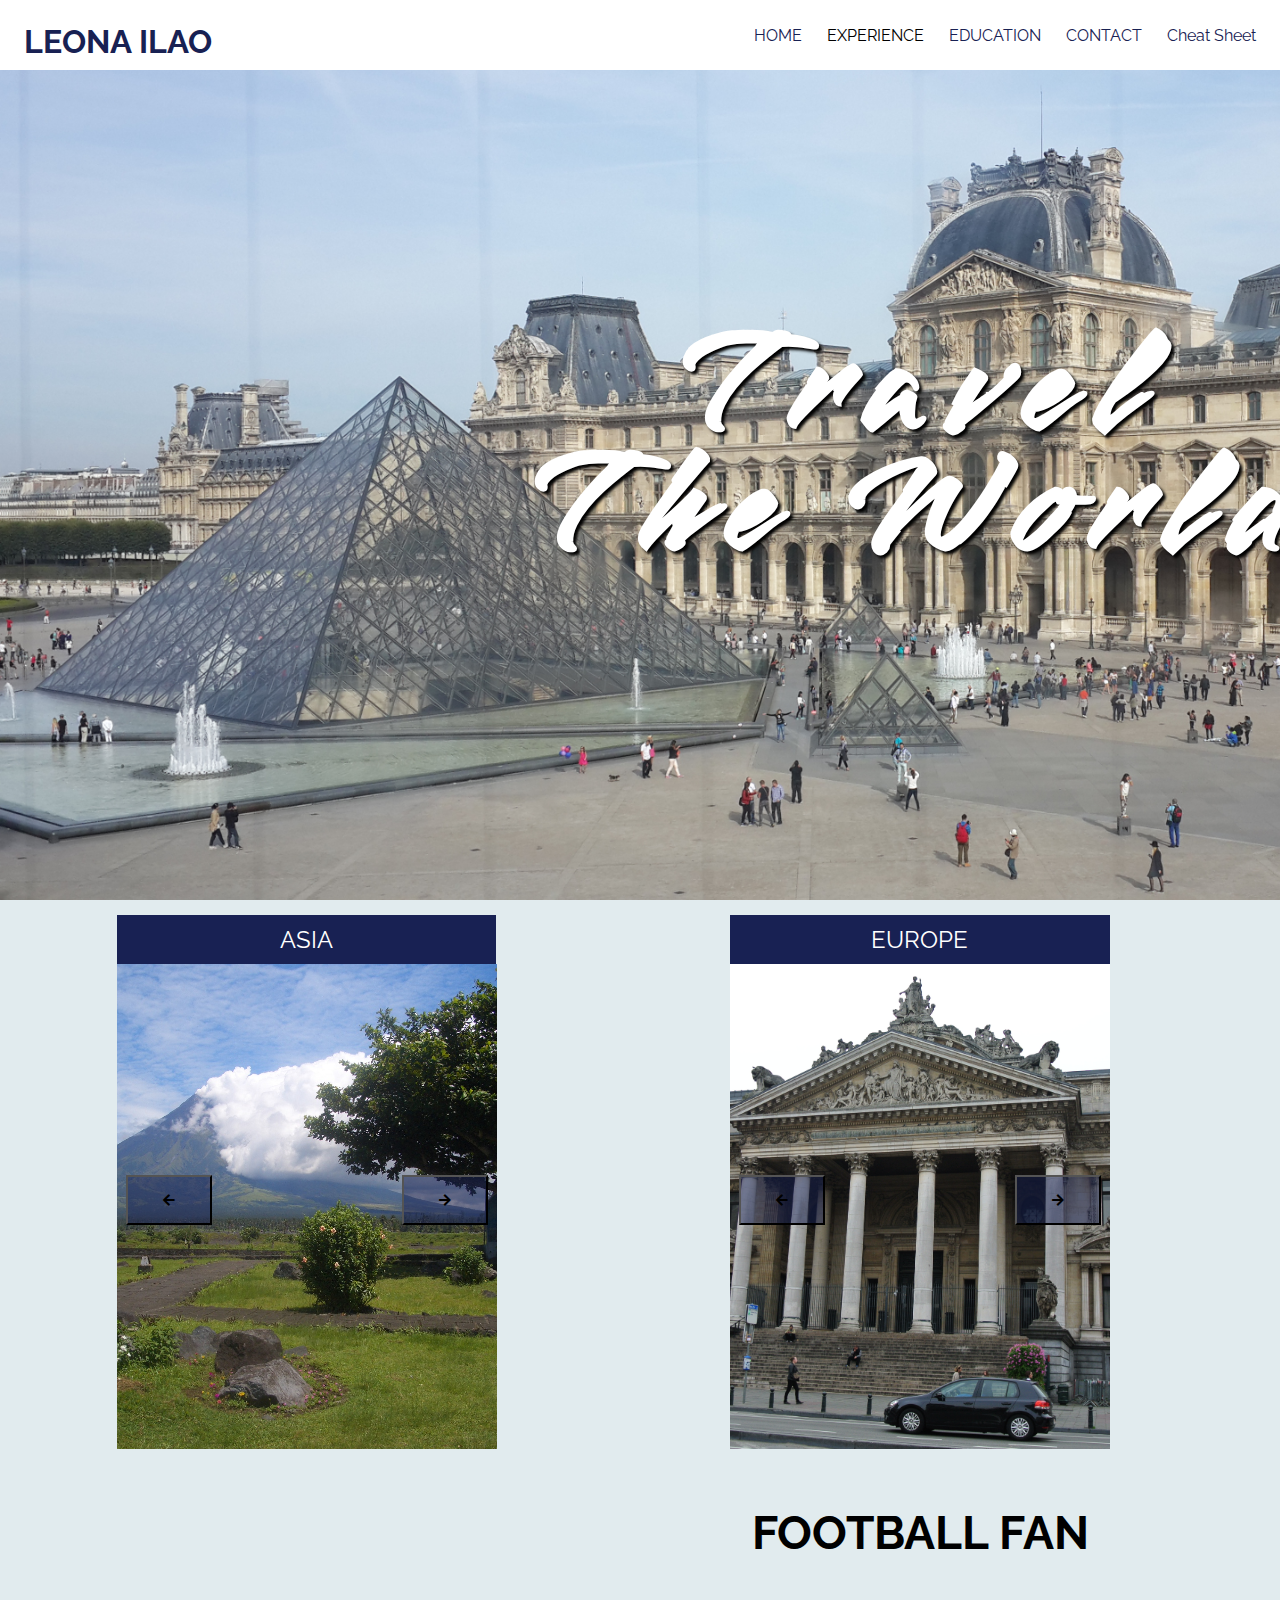
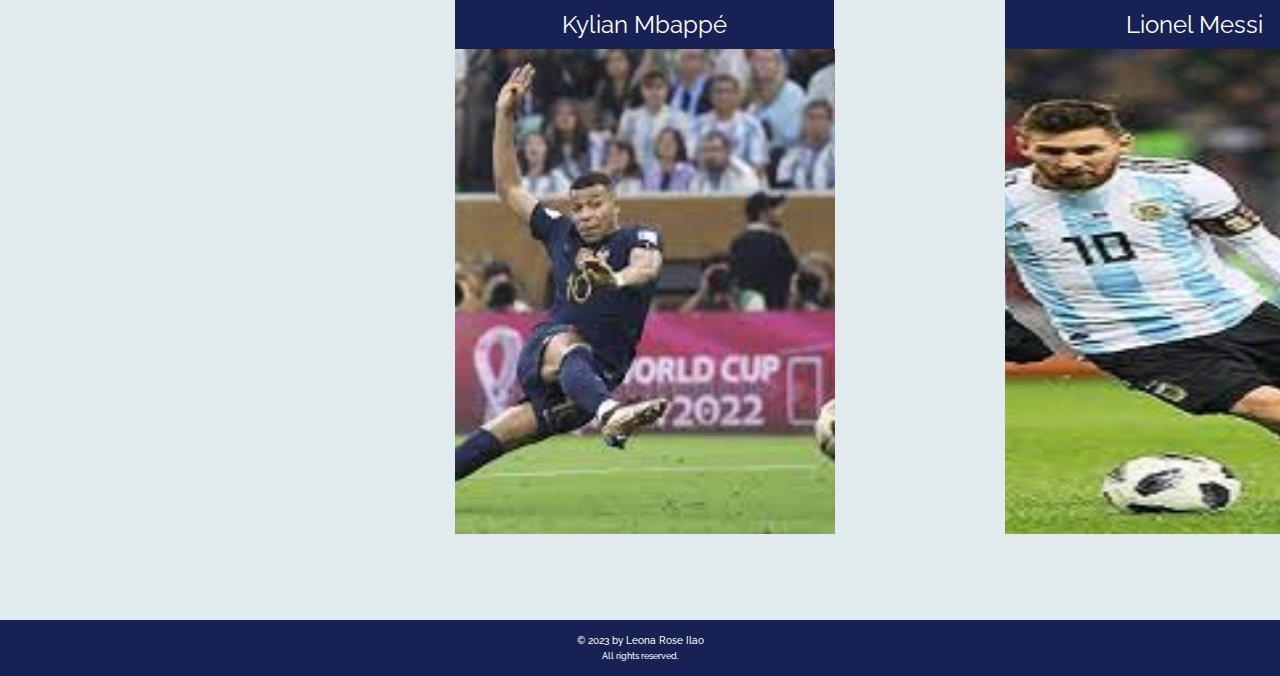
==== travels.html @ 14239ec6 "Initial Commit" ====
<!DOCTYPE html>
<html lang="en">
  <head>
    <meta charset="UTF-8" />
    <meta name="viewport" content="width=device-width, initial-scale=1.0" />
    <title>LEONA ILAO - interests</title>

    <!-- CSS -->
    <link rel="stylesheet" href="travels.css" />
    <link rel="stylesheet" href="navbar.css" />

    <!-- FONT AWESOME -->
    <link
      rel="stylesheet"
      href="https://cdnjs.cloudflare.com/ajax/libs/font-awesome/5.15.3/css/all.min.css"
      integrity="sha512-I/YYK8i0qFLtEX0fTuBZyFzxEwtZwjqKnhqS1fyOAGMxOet9qOtnK3sh+0P02Q7F6BuPlQhmDBFCaQq9R8j+nQ=="
      crossorigin="anonymous"
    />
    
    <link
      rel="stylesheet"
      href="https://cdnjs.cloudflare.com/ajax/libs/font-awesome/5.15.4/css/all.min.css"
    />
  </head>

  <body>
    <header>
      <nav class="navbar">
        <h1 class="nav-branding">LEONA ILAO</h1>
        <ul class="nav-menu">
          <li class="nav-item">
            <a href="index.html#home" target="_blank">HOME</a>
          </li>
          <li class="nav-item dropdown">
            <p class="dropdown_btn">EXPERIENCE</p>
            <div class="links hide-dd">
              <a href="index.html#exp" target="_blank">WORK EXPERIENCE</a>
              <a href="index.html#tp" target="_blank">TECHNICAL PROFICIENCIES</a>
              <a href="index.html#cert" target="_blank">CERTIFICATION</a>
            </div>
          </li>
          <li class="nav-item">
            <a href="index.html#educ" target="_blank">EDUCATION</a>
          </li>
          <li class="nav-item">
            <a href="index.html#contact" target="_blank">CONTACT</a>
          </li>
          <li class="nav-item dropdown">
            <a href="css_cs.html" target="_blank">Cheat Sheet</a>
          </li>
        </ul>
        <div class="hamburger">
          <span class="bar"></span>
          <span class="bar"></span>
          <span class="bar"></span>
        </div>
      </nav>
    </header>


    <main id="travel-content">
      <div class="travel-content">
        <h1>
          Travel <br />
          The World
        </h1>
      </div>
    </main>

    <!-- asia -->
    <section class="carousel-container">
      <div class="carousel">
        <p>ASIA</p>
        <div class="image-container" id="imgs">
          <img src="./img/travel_photos/asia/philippines1.JPG" alt="" />
          <img src="./img/travel_photos/asia/philippines2.JPG" alt="" />
          <img src="./img/travel_photos/asia/dubai1.jpg" alt="" />
          <img src="./img/travel_photos/asia/dubai2.jpg" alt="" />
          <img src="./img/travel_photos/asia/turkey1.JPG" alt="" />
          <img src="./img/travel_photos/asia/turkey2.JPG" alt="" />
          <img src="./img/travel_photos/asia/turkey3.JPG" alt="" />
        </div>
        <div class="buttons-container">
          <button class="left" id="left">
            <i class="fas fa-arrow-left"></i>
          </button>
          <button class="right" id="right">
            <i class="fas fa-arrow-right"></i>
          </button>
        </div>
      </div>
      <div class="carousel">
        <p>EUROPE</p>
        <div class="image-container" id="imgs">
          <img src="./img/travel_photos/europe/europe1.JPG" alt="" />
          <img src="./img/travel_photos/europe/europe2.JPG" alt="" />
          <img src="./img/travel_photos/Europe/europe3.JPG" alt="" />
          <img src="./img/travel_photos/Europe/europe4.JPG" alt="" />
          <img src="./img/travel_photos/Europe/europe5.JPG" alt="" />
          <img src="./img/travel_photos/Europe/europe6.JPG" alt="" />
          <img src="./img/travel_photos/Europe/europe7.JPG" alt="" />
          <img src="./img/travel_photos/Europe/europe8.JPG" alt="" />
          <img src="./img/travel_photos/Europe/europe9.JPG" alt="" />
          <img src="./img/travel_photos/Europe/europe10.JPG" alt="" />
          <img src="./img/travel_photos/Europe/europe11.JPG" alt="" />
          <img src="./img/travel_photos/Europe/europe12.JPG" alt="" />
          <img src="./img/travel_photos/Europe/europe13.JPG" alt="" />
          <img src="./img/travel_photos/Europe/europe14.JPG" alt="" />
        </div>
        <div class="buttons-container">
          <button class="left" id="left">
            <i class="fas fa-arrow-left"></i>
          </button>
          <button class="right" id="right">
            <i class="fas fa-arrow-right"></i>
          </button>
        </div>
      </div>
      <div class="carousel">
        <p>NORTH AMERICA</p>
        <div class="image-container" id="imgs">
          <img src="./img/travel_photos/north_america/ca1.jpg" alt="" />
          <img src="./img/travel_photos/north_america/ca2.jpg" alt="" />
          <img src="./img/travel_photos/north_america/ca3.jpg" alt="" />
          <img src="./img/travel_photos/north_america/ca4.jpg" alt="" />
          <img src="./img/travel_photos/north_america/ca5.jpg" alt="" />
          <img src="./img/travel_photos/north_america/ca6.jpg" alt="" />
          <img src="./img/travel_photos/north_america/ca7.jpg" alt="" />
        </div>
        <div class="buttons-container">
          <button class="left" id="left">
            <i class="fas fa-arrow-left"></i>
          </button>
          <button class="right" id="right">
            <i class="fas fa-arrow-right"></i>
          </button>
        </div>
      </div>
    </section>

    <h1 class="football-title">FOOTBALL FAN</h1>
    <section class="carousel-container-football">
      <div class="carousel-football football">
        <div class="football_name first_3_p">
          <p>Kylian Mbappé</p>
          <p>Kylian Mbappé</p>
          <p>Kylian Mbappé</p>
          <p>Kylian Mbappé</p>
          <p>Kylian Mbappé</p>
          <p>Robert Lewandowski</p>
          <p>Robert Lewandowski</p>
          <p>Robert Lewandowski</p>
          <p>Robert Lewandowski</p>
          <p>Robert Lewandowski</p>
          <p>Mohamed Salah</p>
          <p>Mohamed Salah</p>
          <p>Mohamed Salah</p>
          <p>Mohamed Salah</p>
          <p>Mohamed Salah</p>
        </div>
        <div class="image-container" id="imgs">
          <img src="./img/football_gallery/mbappe1.jpg" alt="" />
          <img src="./img/football_gallery/mbappe2.jpg" alt="" />
          <img src="./img/football_gallery/mbappe3.jpg" alt="" />
          <img src="./img/football_gallery/mbappe4.jpg" alt="" />
          <img src="./img/football_gallery/mbappe5.jpg" alt="" />
          <img src="./img/football_gallery/lewandowski1.jpg" alt="" />
          <img src="./img/football_gallery/lewandowski2.jpg" alt="" />
          <img src="./img/football_gallery/lewandowski3.jpg" alt="" />
          <img src="./img/football_gallery/lewandowski4.jpg" alt="" />
          <img src="./img/football_gallery/lewandowski5.jpg" alt="" />
          <img src="./img/football_gallery/msalah1.jpg" alt="" />
          <img src="./img/football_gallery/msalah2.jpg" alt="" />
          <img src="./img/football_gallery/msalah3.jpg" alt="" />
          <img src="./img/football_gallery/msalah4.jpg" alt="" />
          <img src="./img/football_gallery/msalah5.jpg" alt="" />
        </div>
      </div>

      <div class="carousel-football football">
        <div class="football_name second_3_p">
          <p>Lionel Messi</p>
          <p>Lionel Messi</p>
          <p>Lionel Messi</p>
          <p>Lionel Messi</p>
          <p>Lionel Messi</p>
          <p>Neymar Jr</p>
          <p>Neymar Jr</p>
          <p>Neymar Jr</p>
          <p>Neymar Jr</p>
          <p>Neymar Jr</p>
          <p>Harry Kane</p>
          <p>Harry Kane</p>
          <p>Harry Kane</p>
          <p>Harry Kane</p>
          <p>Harry Kane</p>
        </div>
        <div class="image-container" id="imgs">
          <img src="./img/football_gallery/messi1.jpg" alt="" />
          <img src="./img/football_gallery/messi2.jpg" alt="" />
          <img src="./img/football_gallery/messi3.jpg" alt="" />
          <img src="./img/football_gallery/messi4.jpg" alt="" />
          <img src="./img/football_gallery/messi5.jpg" alt="" />
          <img src="./img/football_gallery/neymar1.jpg" alt="" />
          <img src="./img/football_gallery/neymar2.jpg" alt="" />
          <img src="./img/football_gallery/neymar3.jpg" alt="" />
          <img src="./img/football_gallery/neymar4.jpg" alt="" />
          <img src="./img/football_gallery/neymar5.jpg" alt="" />
          <img src="./img/football_gallery/kane1.jpg" alt="" />
          <img src="./img/football_gallery/kane2.jpg" alt="" />
          <img src="./img/football_gallery/kane3.jpg" alt="" />
          <img src="./img/football_gallery/kane4.jpg" alt="" />
          <img src="./img/football_gallery/kane5.jpg" alt="" />
        </div>
      </div>
    </section>

    <footer>
      <h1 class="footer">&copy; 2023 by Leona Rose Ilao</h1>
      <p class="footer">All rights reserved.</p>
    </footer>

  
<script src="./script.js"></script>
</body>
</html>
---- travels.css ----
@import url('https://fonts.googleapis.com/css2?family=Oswald&family=Raleway&display=swap');
@import url('https://fonts.googleapis.com/css2?family=Smooch&display=swap');

* {
  box-sizing: border-box;
  margin: 0;
  padding: 0;
  font-family: 'Oswald', sans-serif;
  font-family: 'Raleway', sans-serif;
  scroll-behavior: smooth;
}
body {
  background-color: #e1ebee;
}

header {
  width: 425px;
  background-color: #fff;
}

/* travel CSS */
#travel-content {
  background-image: url(img/travel_image.jpg);
  background-size: cover;
  object-fit: cover;
  display: flex;
  justify-content: center;
  align-items: center;
  text-align: center;
  text-transform: uppercase;
  text-shadow: 2px 2px 2px #fff;
  width: 425px;
  height: 40vh;
}

.carousel {
  position: relative;
  text-align: center;
  width: 410px;
  height: 600px;
  overflow: hidden;
}
.carousel > p {
  font-size: 1.5rem;
  color: #fff;
  background-color: #182153;
  padding: 10px 15px;
  margin: 15px auto 0 auto;
  width: 92.5%;
}
.carousel-football {
  position: relative;
  text-align: center;
  width: 410px;
  height: 600px;
  overflow: hidden;
}

#imgs > img {
  width: 100%;
  height: 500px;
  object-fit: cover;
  padding: 15px;
  padding-top: 0;
}
.image-container {
  display: flex;
  transform: translateX(0);
  transition: transform 0.6s ease-in-out;
}

.buttons-container {
  display: flex;
  justify-content: space-between;
}
.buttons-container > button {
  padding: 15px 35px !important;
  background-color: #1821537a !important;
}
.buttons-container > button:hover {
  background-color: #182153c0 !important;
}
.buttons-container > button#left {
  margin-right: 95px !important;
}
.buttons-container > button#right {
  margin-left: 95px !important;
}

.buttons-container {
  position: absolute;
  top: 50%;
  left: 50%;
  transform: translate(-50%, -50%);
}

.football-title {
  text-align: center;
  margin-top: 5px;
  margin-bottom: 40px;
  font-size: 2.9rem;
  font-weight: bolder;
}
.football_name {
  width: 1225px;
  display: flex;
  transform: translateX(0);
  transition: transform 0.6s ease-in-out;
}
.first_3_p {
  width: 6138px !important;
}
.second_3_p {
  width: 6138px !important;
}

.football_name > p {
  font-size: 1.5rem;
  color: #fff;
  background-color: #182153;
  padding: 10px 15px;
  width: 100%;
  margin: 0 15px 0 15px;
}
.information {
  width: 410px;
}

@media (max-width: 430px) {

}

/* tablet */

@media screen and (min-width: 481px) and (max-width: 768px) {
  .carousel-container,
  .carousel-container-football {
    display: flex;
    flex-direction: column;
    align-items: center;
    justify-content: center;
    width: 768px;
  }
  header,
  #travel-content,
  .information,
  .football-title {
    width: 768px;
  }
  
}

/* laptop */

@media screen and (min-width: 1024px) and (max-width: 1999px) {
  .carousel-container,
  .carousel-container-football {
    display: flex;
    flex-direction: column;
    align-items: center;
    justify-content: center;
    width: 1000px;
  }
  header,
  #travel-content,
  .information,
  .football-title {
    width: 1024px;
  }
  
}

/* XL screen and TV */

@media screen and (min-width: 1200px) {
  .information .title {
    font-size: 2rem;
  }
  #travel-content {
    height: 100vh;
  }
  .travel-content > h1 {
    font-size: 9.5rem !important;
    letter-spacing: 20px;
    line-height: 120px;
    font-family: 'Smooch', cursive;
    text-transform: initial;
    text-shadow: 3px 3px 3px #000000;
    color: #fff;
  }
  .carousel-container,
  .carousel-container-football {
    display: grid;
    width: 1840px;
  }
  .carousel-container-football {
    grid-template-columns: repeat(2, 550px);
    justify-items: center;
  }
  .carousel-container {
    grid-template-columns: repeat(3, 1fr);
    align-content: center;
    justify-items: center;
  }
  header,
  #travel-content,
  .information,
  .football-title {
    width: 1840px;
  }
}
---- navbar.css ----
@import url('https://fonts.googleapis.com/css2?family=Oswald&family=Raleway&display=swap');
  
  html, body {
    margin: 0;
  }
  
  header {
    position: fixed;
    width: 100%;
    background-color: #fff;
    z-index: 11;
  }
  .nav-menu li {
    list-style: none;
  }
  
  .nav-menu li a {
    text-decoration: none;
    color: #182153;
  }
  
  .nav-menu li a:hover {
    color: #6071d3;
  }
  
  .navbar {
    min-height: 70px;
    display: flex;
    justify-content: space-between;
    align-items: center;
    padding: 0 24px;
  }
  
  .nav-menu {
    display: flex;
    justify-content: space-between;
    align-items: center;
    gap: 25px;
  }
  
  .nav-branding {
    height: 30px;
    padding-top: 3px;
    color: #182153;
  }
  
  .hamburger {
    display: none;
    cursor: pointer;
  }
  
  .bar {
    background-color: black;
    display: block;
    width: 25px;
    height: 3px;
    margin: 5px auto;
  }

  .dropdown {
    position: relative;
  }
  
  .hide-dd {
    display: none !important;
  }
  
  .links {
    position: absolute;
    top: 30px;
    left: -5px;
    padding: 15px;
    display: flex;
    flex-direction: column;
    background-color: #fff;
  }
  
  .dropdown_btn {
    cursor: pointer;
  }
  
  .links a {
    margin-top: 15px;
  }

  /* footer */
    
  footer {
    background-color: #182153;
    color: #fff;
    text-align: center;
    padding-top: 15px;
    padding-bottom: 15px;
    margin-top: 20px;
    width: 100%;
    max-width: 100% !important;
  }
  
  footer h1 {
    font-size: 10px;
    font-weight: 500;
    padding-bottom: 5px;
  }
  
  footer p {
    font-size: 9px;
    font-weight: 500;
  }
  
  @media (max-width: 430px) {

    .links {
      background-color: rgb(212, 211, 211);
    }
    .fa-solid {
      margin-right: 10px;
      color: #fff;
      font-size: 20px;
    }
    .hamburger {
      display: block;
    }
  
    .hamburger.active .bar:nth-child(2) {
      opacity: 0;
    }
  
    .hamburger.active .bar:nth-child(1) {
      transform: translateY(8px) rotate(45deg);
    }
  
    .hamburger.active .bar:nth-child(3) {
      transform: translateY(-8px) rotate(-45deg);
    }
  
    .nav-menu {
      position: fixed;
      left: -100%;
      top: 70px;
      gap: 30px;
      padding: 30px;
      flex-direction: column;
      background-color: rgb(212, 211, 211);
      width: 100%;
      text-align: center;
      transition: 0.3s;
      color: black;
    }
    .nav-menu.active {
      left: 0;
    }

    /* footer */
      
    footer {
      background-color: #182153;
      color: #fff;
      text-align: center;
      padding-top: 15px;
      padding-bottom: 15px;
      margin-top: 20px;
      width: 100%;
      max-width: 100% !important;
    }
    
    footer h1 {
      font-size: 10px;
      font-weight: 500;
      padding-bottom: 5px;
    }
    
    footer p {
      font-size: 9px;
      font-weight: 500;
    }
  
  }

  /* tablet */
@media screen and (min-width: 481px) and (max-width: 768px) {
  header {
    position: fixed;
    width: 100%;
    background-color: #fff;
    z-index: 11;
  }
  .nav-menu li {
    list-style: none;
  }
  
  .nav-menu li a {
    text-decoration: none;
    color: #182153;
  }
  
  .nav-menu li a:hover {
    color: #6071d3;
  }
  
  .navbar {
    min-height: 70px;
    display: flex;
    justify-content: space-between;
    align-items: center;
    padding: 0 24px;
  }
  
  .nav-menu {
    display: flex;
    justify-content: space-between;
    align-items: center;
    gap: 25px;
  }
  
  .nav-branding {
    height: 30px;
    padding-top: 3px;
    color: #182153;
  }
  
  .hamburger {
    display: none;
    cursor: pointer;
  }
  
  .bar {
    background-color: black;
    display: block;
    width: 25px;
    height: 3px;
    margin: 5px auto;
  }

  .dropdown {
    position: relative;
  }
  
  .hide-dd {
    display: none !important;
  }
  
  .links {
    position: absolute;
    top: 30px;
    left: -5px;
    padding: 15px;
    display: flex;
    flex-direction: column;
    background-color: #fff;
  }
  
  .dropdown_btn {
    cursor: pointer;
  }
  
  .links a {
    margin-top: 15px;
  }

  /* footer */
    
  footer {
    background-color: #182153;
    color: #fff;
    text-align: center;
    padding-top: 15px;
    padding-bottom: 15px;
    margin-top: 20px;
    width: 100%;
    max-width: 100% !important;
  }
  
  footer h1 {
    font-size: 10px;
    font-weight: 500;
    padding-bottom: 5px;
  }
  
  footer p {
    font-size: 9px;
    font-weight: 500;
  }

}

/* laptop */
@media screen and (min-width: 769px) and (max-width: 1200px) {
  header {
    position: fixed;
    width: 100%;
    background-color: #fff;
    z-index: 11;
  }
  .nav-menu li {
    list-style: none;
  }
  
  .nav-menu li a {
    text-decoration: none;
    color: #182153;
  }
  
  .nav-menu li a:hover {
    color: #6071d3;
  }
  
  .navbar {
    min-height: 70px;
    display: flex;
    justify-content: space-between;
    align-items: center;
    padding: 0 24px;
  }
  
  .nav-menu {
    display: flex;
    justify-content: space-between;
    align-items: center;
    gap: 25px;
  }
  
  .nav-branding {
    height: 30px;
    padding-top: 3px;
    color: #182153;
  }
  
  .hamburger {
    display: none;
    cursor: pointer;
  }
  
  .bar {
    background-color: black;
    display: block;
    width: 25px;
    height: 3px;
    margin: 5px auto;
  }

  .dropdown {
    position: relative;
  }
  
  .hide-dd {
    display: none !important;
  }
  
  .links {
    position: absolute;
    top: 30px;
    left: -5px;
    padding: 15px;
    display: flex;
    flex-direction: column;
    background-color: #fff;
  }
  
  .dropdown_btn {
    cursor: pointer;
  }
  
  .links a {
    margin-top: 15px;
  }

  /* footer */
    
  .footer {
    background-color: #182153;
    color: #fff;
    text-align: center;
    padding-top: 15px;
    padding-bottom: 15px;
    margin-top: 20px;
    width: 100%;
    max-width: 100% !important;
  }
  
  .footer h1 {
    font-size: 10px;
    font-weight: 500;
    padding-bottom: 5px;
  }
  
  .footer p {
    font-size: 9px;
    font-weight: 500;
  }
} 

@media screen and (max-width: 600px) {
  .nav-menu.responsive {position: relative;}
  .nav-menu.responsive  .icon {
    position: absolute;
    right: 0;
    top: 0;
  }
  .nav-menu.responsive a {
    float: none;
    display: block;
    text-align: left;
  }

  .footer {
    background-color: #182153;
    color: #fff;
    text-align: center;
    padding-top: 15px;
    padding-bottom: 15px;
    margin-top: 20px;
    width: 100%;
    max-width: 100% !important;
  }
  
  .footer h1 {
    font-size: 10px;
    font-weight: 500;
    padding-bottom: 5px;
  }
  
  .footer p {
    font-size: 9px;
    font-weight: 500;
  }

}
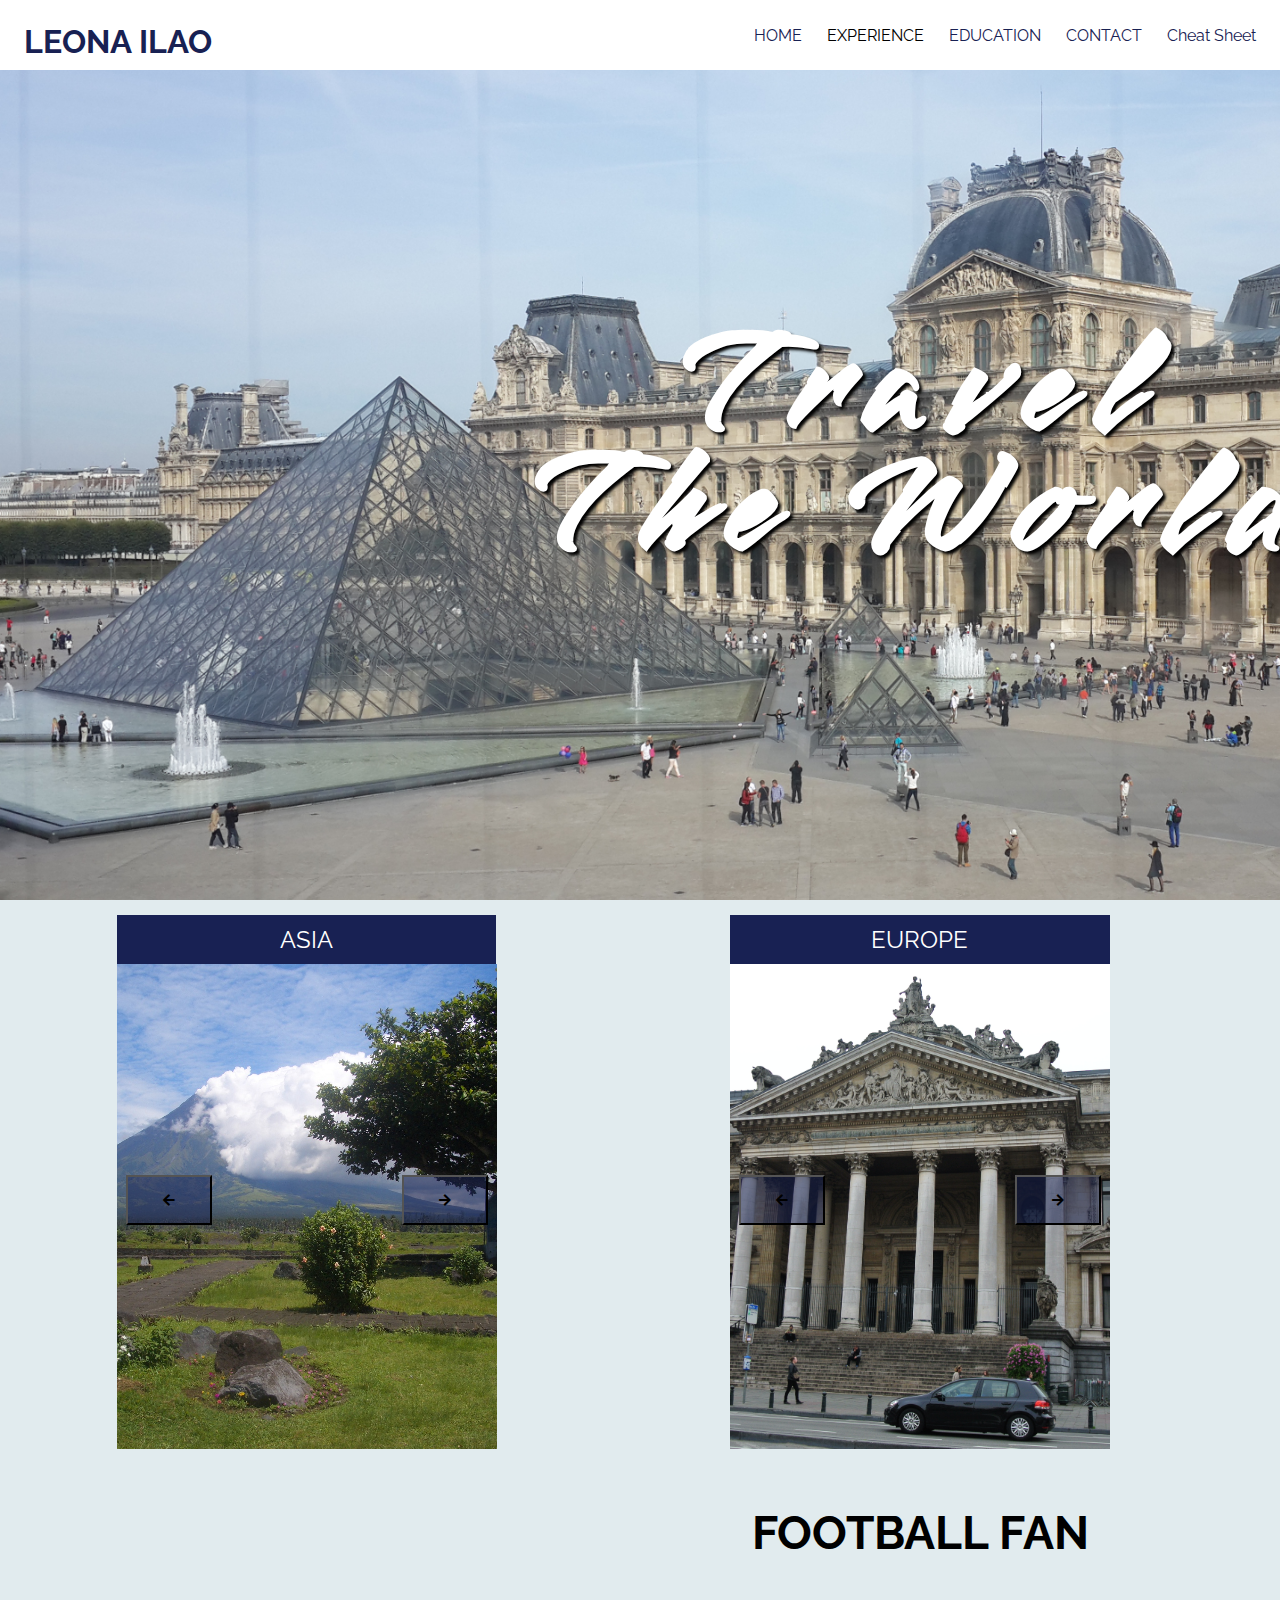
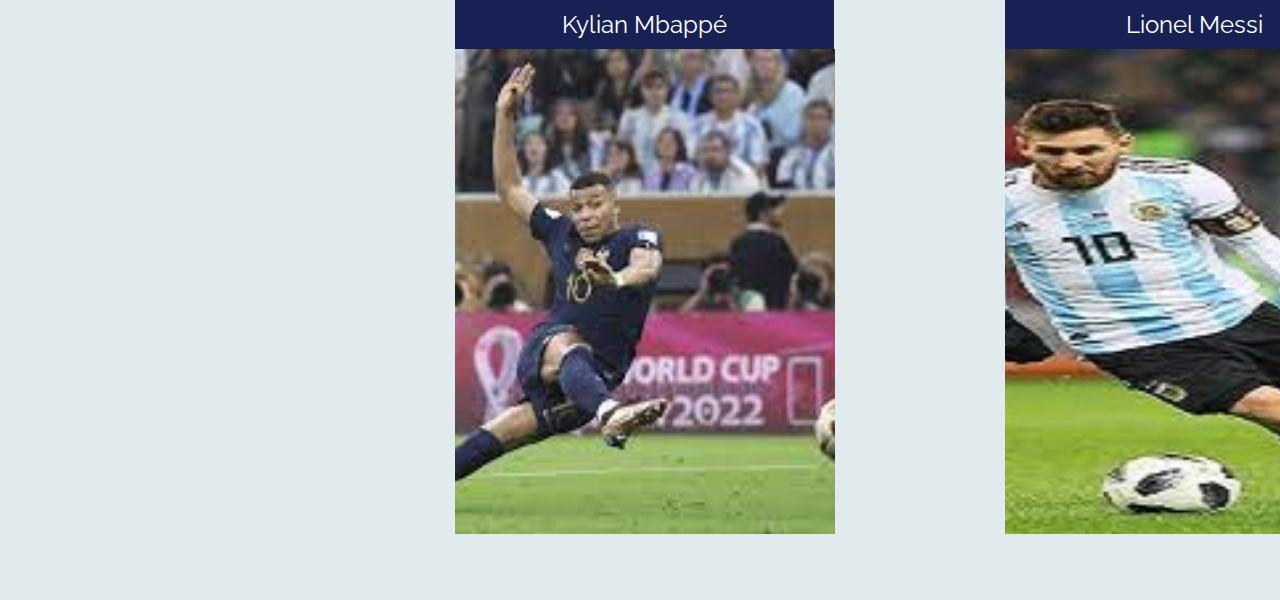
==== commit 6c069294: "Update travels.html" ====
--- a/travels.html
+++ b/travels.html
@@ -215,11 +215,6 @@
       </div>
     </section>
 
-    <footer>
-      <h1 class="footer">&copy; 2023 by Leona Rose Ilao</h1>
-      <p class="footer">All rights reserved.</p>
-    </footer>
-
   
 <script src="./script.js"></script>
 </body>
